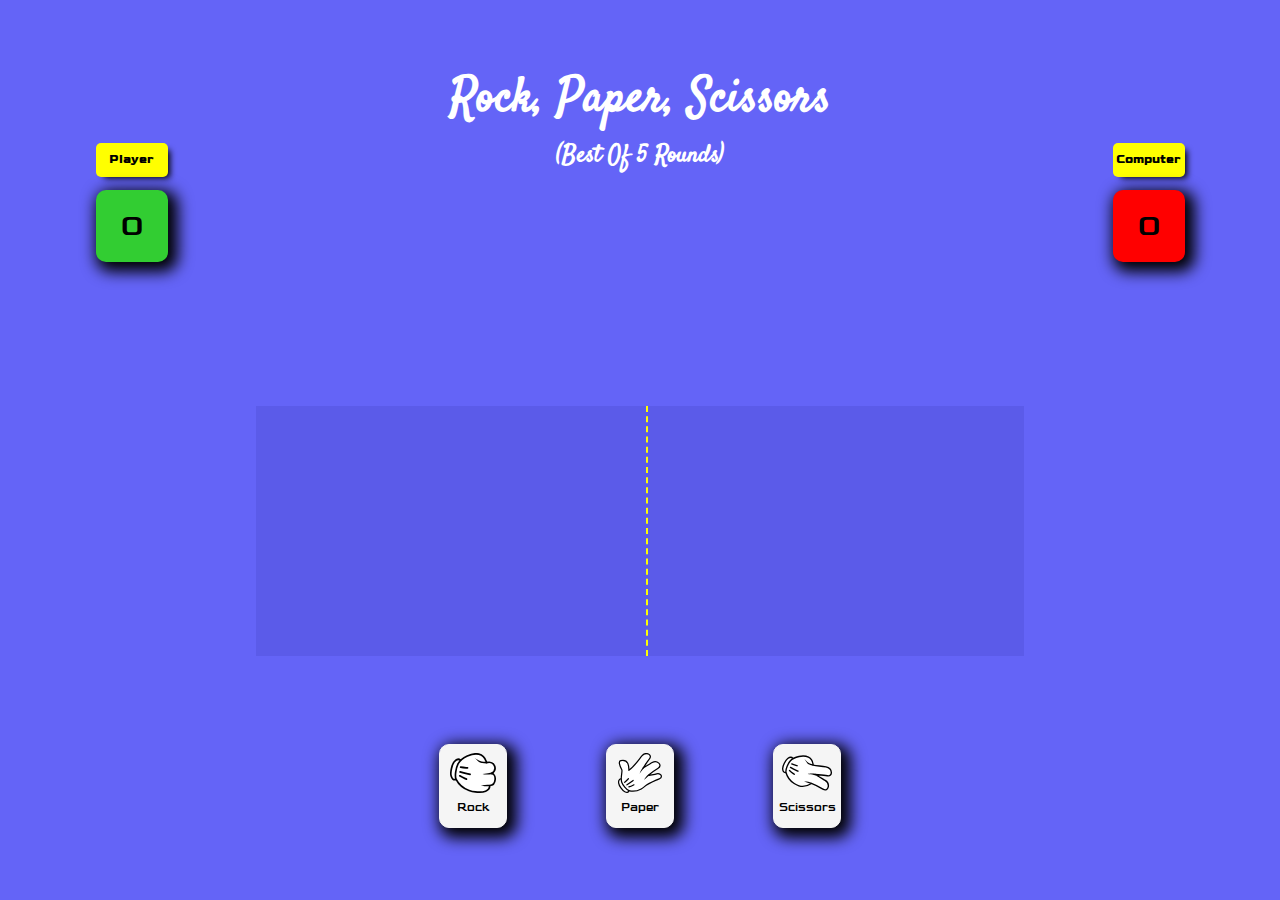
==== index.html @ 7db6b4e9 "renamed HTML file" ====
<!DOCTYPE html>
 <html lang="en">
 <head>
     <meta charset="UTF-8">
     <meta name="viewport" content="width=device-width, initial-scale=1.0">
     <title>Document</title>
     <link rel="stylesheet" href="./normalize.css">
     <link rel="stylesheet" href="styles.css">
    <link href="https://fonts.googleapis.com/css2?family=Satisfy&display=swap" rel="stylesheet">
    <link href="https://fonts.googleapis.com/css2?family=Goldman:wght@400;700&display=swap" rel="stylesheet">

 </head>
 <body>
    <header class="tablet">
        <h1>Rock, Paper, Scissors</h1>
        <div class="secondLayer">
            <div class='score-wrapper'>
                <div class='scoreboard'>
                    <h3>Player</h3>
                    <div class='numbers one'>
                        <span class="startnum">0</span>
                    </div>
                </div>
            </div>
            <div class="rounder">
                <h2>(Best Of 5 Rounds)</h2>
            </div>
            <div class="score-wrapper">
                <div class='scoreboard'>
                    <h4>Computer</h4>
                    <div class='numbers two'>
                        <span class = 'startnum'>0</span>
                    </div>
                </div>
            </div>
        </div>
    </header>
    <div class="roundAnnouncement"></div>
     <section class="announcement">
         <div class="userPlay"> 
         </div>
         <div class="compPlay">
         </div>
     </section>
    <section class="buttons">
        <button class="Rock">
            <div class="image-wrapper">
                <img src="./Images/Rock_right.svg" alt="Paper">
            </div>
            <span>Rock</span>
        </button>
        <button class="Paper">
            <div class="image-wrapper">
                <img src="./Images/Paper_right.svg" alt="Paper">
            </div>
            <span>Paper</span>
        </button>
        <button class="Scissors">
            <div class="image-wrapper">
                <img src="./Images/Scissors_right.svg" alt="Paper">
            </div>
            <span>Scissors</span>
        </button>
    </section>
    <script src="scripts.js"></script>
 </body>
 </html>
---- styles.css ----
html,
body,
body * {
  box-sizing: border-box;
  font-family: "Goldman", cursive;
}
body {
  margin: 0px;
  padding: 1rem;
  background-color: rgb(100, 100, 247);
  min-height: 100vh;
  display: flex;
  flex-direction: column;
  align-content: space-evenly;
  justify-content: space-evenly;
  position: relative;
}
.youWon {
  font-size: 13vw;
  color: rgb(0, 0, 0);
}
.divvy {
  z-index: 1;
  position: absolute;
  top: 0px;
  left: 0px;
  width: 100%;
  height: 100%;
  display: flex;
  flex-direction: column;
  align-items: center;
  justify-content: center;
  background-color: rgba(255, 255, 255, 0.9);
}
.divvy button {
  padding: 0.75rem;
  margin-top: 2rem;
}

header {
  text-align: center;
}

header h1,
h2 {
  font-family: "Satisfy", cursive;
  font-size: 2.5rem;
  color: white;
  margin: 0px;
}
header h1 {
  margin-bottom: 0rem;
}
header h2 {
  font-size: 1.5rem;
}
.secondLayer {
  display: flex;
  margin-top: 1rem;
}

.numbers {
  text-align: center;
  font-size: 32px;
  margin-top: 1.5vh;
  width: 100%;
  display: flex;
  justify-content: center;
  align-items: center;
  border-radius: 10px;
  box-shadow: 5px 5px 15px 5px #000000;
}
.numbers:after {
  content: "";
  display: block;
  padding-bottom: 100%;
}
.one {
  background: limegreen;
}
.two {
  background: red;
}
.scoreboard {
  padding: 0rem;
  display: flex;
  flex-direction: column;
  align-items: center;
  width: 72px;
  /* position: relative;
  z-index: 2; */
}

.scoreboard h3,
h4 {
  font-size: 12px;
  margin: 0px;
  background: yellow;
  width: 100%;
  text-align: center;
  padding: 10px 0px;
  box-shadow: 5px 4px 6px -3px #000000;

  border-radius: 5px;
}

.announcement {
  height: 200px;
  display: flex;
  width: 75vw;
  margin: 0px auto;

  position: relative;
}
.userPlay,
.compPlay {
  padding: 1rem;
  background-color: rgb(91, 91, 233);
  height: 100%;
  width: 49%;
  display: flex;
  align-items: center;
  justify-content: center;
}
.userPlay {
  width: 51%;
  border-right: dashed 2px yellow;
}
.userPlay img,
.compPlay img {
  width: 90%;
  height: 100%;
}

.buttons {
  display: flex;
  justify-content: space-evenly;
  align-items: center;
}

.buttons button {
  display: flex;
  flex-direction: column;
  align-items: center;
  width: 68px;
  padding: 0.5rem;
  background-color: whitesmoke;
  border: whitesmoke 1px solid;
  border-radius: 10px;
  box-shadow: 5px 5px 15px 5px #000000;
}
button:focus {
  outline: 0;
  background: rgb(176, 165, 165);
}
.image-wrapper {
  display: flex;
  align-content: center;
  height: 2.5rem;
}

.image-wrapper img {
  width: 100%;
}

.buttons span {
  display: inline-block;
  margin: 0.5rem 0rem 0.25rem 0rem;
  font-size: 0.75rem;
}

.score-wrapper {
  flex-basis: 100px;
  flex-grow: 1;
  display: flex;
  justify-content: center;
}
.rounder {
  flex: 6;
  display: flex;
  flex-direction: column;
  justify-content: space-between;
}

p {
  text-align: center;
  color: red;

  font-size: 1rem;

  padding: 1rem 0.25rem;
  margin: 0px auto;
}

@media all and (min-width: 500px) {
  p {
    font-size: 1.5rem;
  }
}

@media all and (min-width: 600px) {
  .rounder {
    flex: 6;

    display: flex;
    flex-direction: column;
    justify-content: space-between;
  }

  .secondLayer {
    margin: 0px auto;
  }
  .rounder h2 {
    justify-self: flex-start;
  }
  header h1 {
    margin-bottom: 1rem;
  }

  .tablet {
    display: block;
  }
  .buttons {
    width: 600px;
    margin: 0px auto;
  }
}

@media all and (min-width: 800px) {
  header h1 {
    font-size: 3rem;
  }
  .rounder h2 {
    font-size: 1.5rem;
  }
  .announcement {
    height: 250px;
    width: 60vw;
    margin: 2rem auto;
  }
}
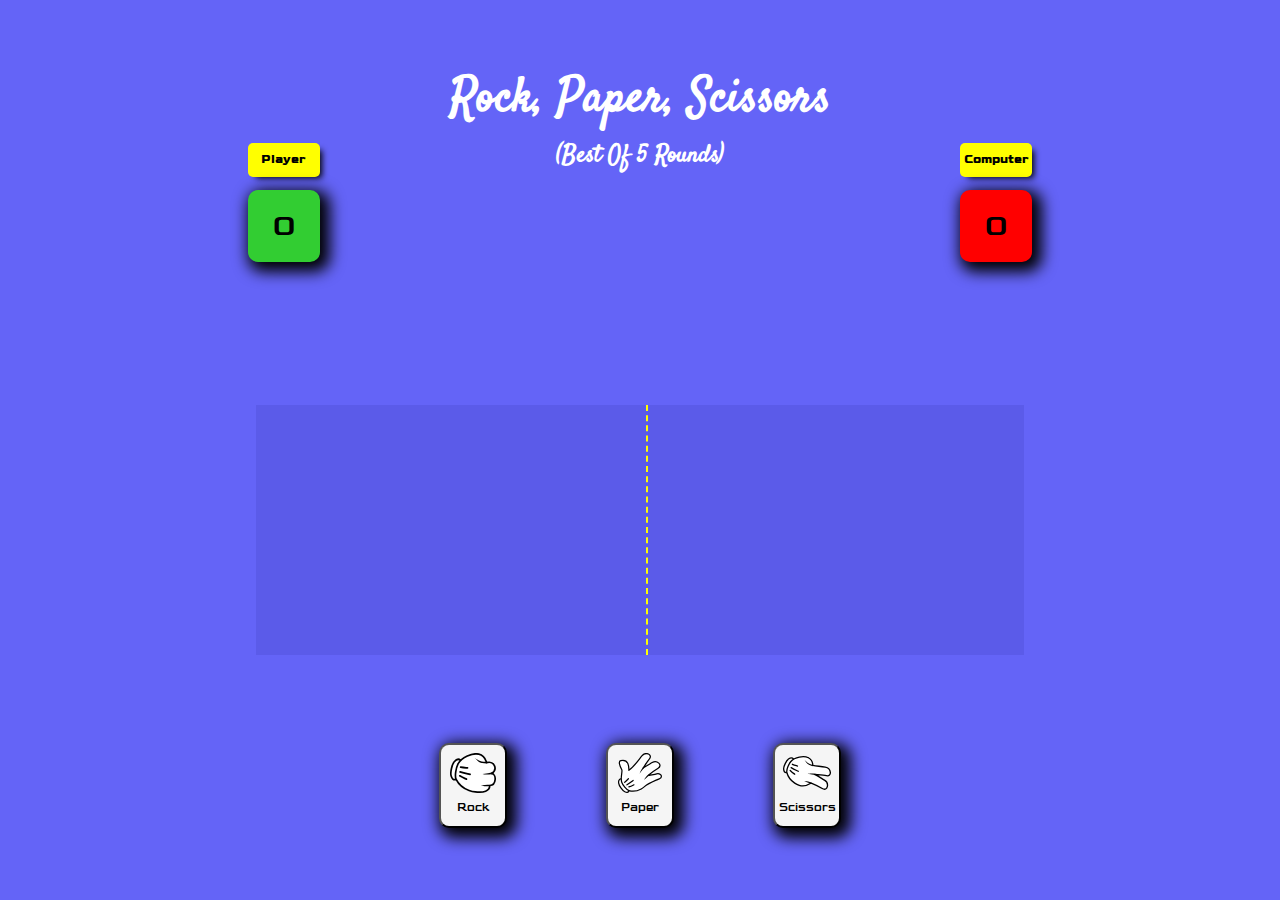
==== commit 9685e192: "refactored code" ====
--- a/index.html
+++ b/index.html
@@ -11,7 +11,7 @@
 
  </head>
  <body>
-    <header class="tablet">
+    <header>
         <h1>Rock, Paper, Scissors</h1>
         <div class="secondLayer">
             <div class='score-wrapper'>
@@ -35,13 +35,15 @@
             </div>
         </div>
     </header>
-    <div class="roundAnnouncement"></div>
-     <section class="announcement">
+    <section>
+        <div class="roundAnnouncement"></div>
+    </section>
+    <section class="announcement">
          <div class="userPlay"> 
          </div>
          <div class="compPlay">
          </div>
-     </section>
+    </section>
     <section class="buttons">
         <button class="Rock">
             <div class="image-wrapper">
--- a/styles.css
+++ b/styles.css
@@ -1,6 +1,4 @@
-html,
-body,
-body * {
+* {
   box-sizing: border-box;
   font-family: "Goldman", cursive;
 }
@@ -48,15 +46,17 @@
   color: white;
   margin: 0px;
 }
-header h1 {
-  margin-bottom: 0rem;
-}
+
 header h2 {
   font-size: 1.5rem;
 }
+header h1 {
+  margin-bottom: 1rem;
+}
 .secondLayer {
-  display: flex;
-  margin-top: 1rem;
+  max-width: 900px;
+  display: flex;
+  margin-top: 0rem;
 }
 
 .numbers {
@@ -81,6 +81,7 @@
 .two {
   background: red;
 }
+
 .scoreboard {
   padding: 0rem;
   display: flex;
@@ -133,6 +134,7 @@
 }
 
 .buttons {
+  margin-top: 0.75rem;
   display: flex;
   justify-content: space-evenly;
   align-items: center;
@@ -145,7 +147,7 @@
   width: 68px;
   padding: 0.5rem;
   background-color: whitesmoke;
-  border: whitesmoke 1px solid;
+  bofrder: whitesmoke 1px solid;
   border-radius: 10px;
   box-shadow: 5px 5px 15px 5px #000000;
 }
@@ -185,9 +187,7 @@
 p {
   text-align: center;
   color: red;
-
   font-size: 1rem;
-
   padding: 1rem 0.25rem;
   margin: 0px auto;
 }
@@ -199,27 +199,14 @@
 }
 
 @media all and (min-width: 600px) {
-  .rounder {
-    flex: 6;
-
-    display: flex;
-    flex-direction: column;
-    justify-content: space-between;
-  }
-
   .secondLayer {
     margin: 0px auto;
   }
-  .rounder h2 {
-    justify-self: flex-start;
-  }
+
   header h1 {
     margin-bottom: 1rem;
   }
 
-  .tablet {
-    display: block;
-  }
   .buttons {
     width: 600px;
     margin: 0px auto;
